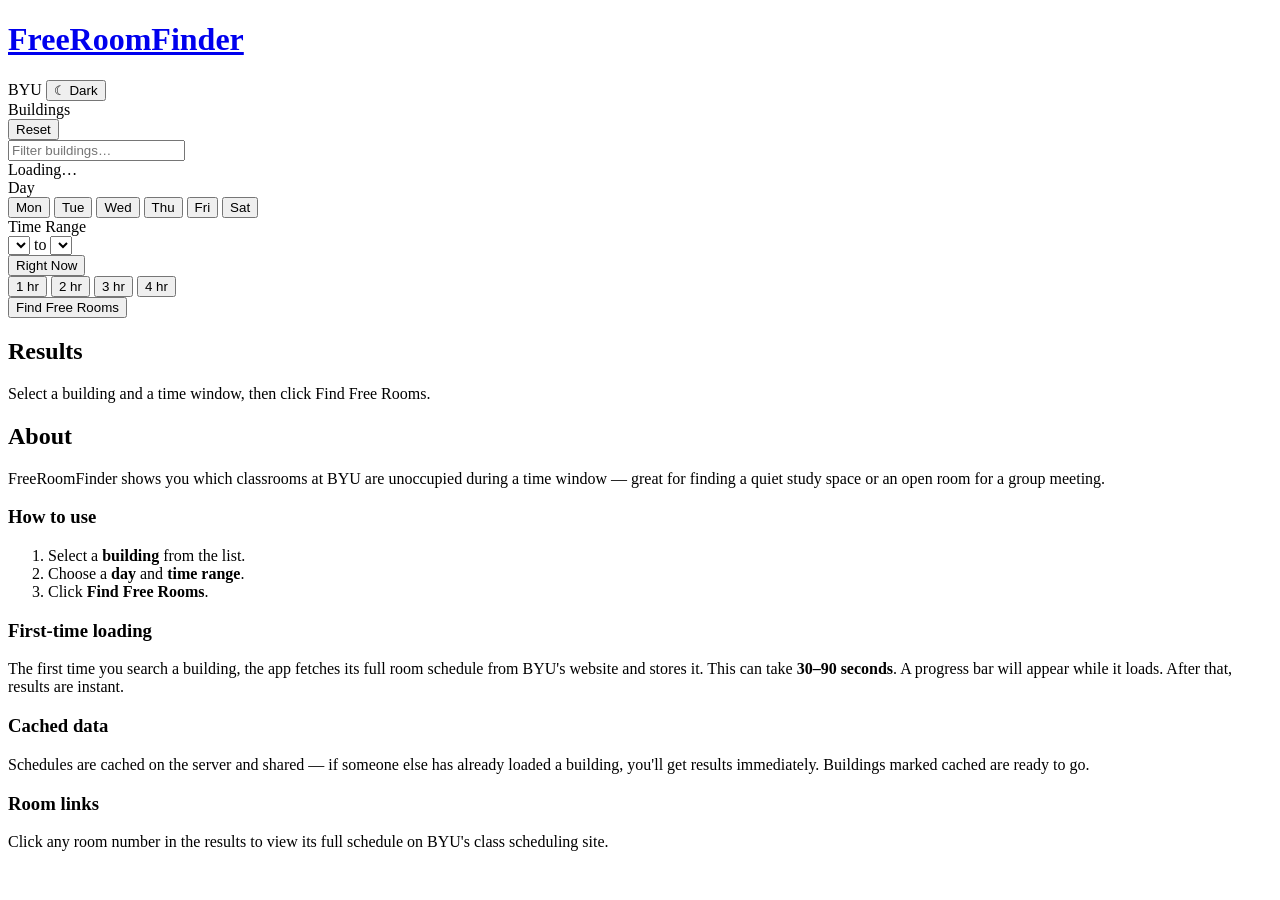
==== frontend/index.html @ ea285a40 "added right now button" ====
<!DOCTYPE html>
<html lang="en">
<head>
  <meta charset="UTF-8">
  <meta name="viewport" content="width=device-width, initial-scale=1.0">
  <title>FreeRoomFinder – BYU</title>
  <link rel="icon" type="image/svg+xml" href="/static/favicon.svg">
  <link rel="stylesheet" href="/static/style.css">
</head>
<body>

<header>
  <h1><a href="/" class="home-link">FreeRoomFinder</a></h1>
  <span class="term-label" id="term-label">BYU</span>
  <button class="theme-toggle" id="btn-theme">&#9790; Dark</button>
</header>

<main>
  <!-- Controls -->
  <div class="card controls">

    <div class="field-group">
      <label>Buildings</label>
      <div class="building-actions">
        <button id="btn-reset">Reset</button>
      </div>
      <input type="text" id="building-search" class="building-search" placeholder="Filter buildings…" autocomplete="off">
      <div id="building-list" class="building-list">
        <div class="placeholder-msg">Loading…</div>
      </div>
    </div>

    <div class="field-group">
      <label>Day</label>
      <div class="day-buttons" id="day-selector">
        <button class="day-btn" data-day="Monday">Mon</button>
        <button class="day-btn" data-day="Tuesday">Tue</button>
        <button class="day-btn" data-day="Wednesday">Wed</button>
        <button class="day-btn" data-day="Thursday">Thu</button>
        <button class="day-btn" data-day="Friday">Fri</button>
        <button class="day-btn" data-day="Saturday">Sat</button>
      </div>
    </div>

    <div class="field-group">
      <label>Time Range</label>
      <div class="time-range">
        <select id="start-time"></select>
        <span>to</span>
        <select id="end-time"></select>
      </div>
      <div class="right-now-row">
        <button id="btn-right-now" class="right-now-btn">Right Now</button>
        <div class="hour-selector">
          <button class="hour-btn" data-hours="1">1 hr</button>
          <button class="hour-btn hour-btn-default" data-hours="2">2 hr</button>
          <button class="hour-btn" data-hours="3">3 hr</button>
          <button class="hour-btn" data-hours="4">4 hr</button>
        </div>
      </div>
    </div>

    <div id="selected-building-info" class="selected-building-info" style="display:none"></div>
    <button id="btn-search">Find Free Rooms</button>
  </div>

  <!-- Results -->
  <div class="card results">
    <div class="results-header">
      <h2>Results</h2>
      <span class="results-count" id="results-count" style="display:none"></span>
    </div>

    <div id="progress-area"></div>
    <div id="error-area"></div>

    <div id="results-placeholder" class="placeholder-msg">
      Select a building and a time window, then click Find Free Rooms.
    </div>

    <div class="table-scroll">
      <table id="results-table" style="display:none">
        <thead>
          <tr>
            <th>Building</th>
            <th>Room</th>
            <th>Description</th>
            <th>Capacity</th>
            <th>Available During Window</th>
          </tr>
        </thead>
        <tbody id="results-body"></tbody>
      </table>
    </div>
  </div>

  <!-- About / Info -->
  <aside class="card info-panel">
    <h2>About</h2>
    <p>FreeRoomFinder shows you which classrooms at BYU are unoccupied during a time window — great for finding a quiet study space or an open room for a group meeting.</p>

    <h3>How to use</h3>
    <ol>
      <li>Select a <strong>building</strong> from the list.</li>
      <li>Choose a <strong>day</strong> and <strong>time range</strong>.</li>
      <li>Click <strong>Find Free Rooms</strong>.</li>
    </ol>

    <h3>First-time loading</h3>
    <p>The first time you search a building, the app fetches its full room schedule from BYU's website and stores it. This can take <strong>30–90 seconds</strong>. A progress bar will appear while it loads. After that, results are instant.</p>

    <h3>Cached data</h3>
    <p>Schedules are cached on the server and shared — if someone else has already loaded a building, you'll get results immediately. Buildings marked <span class="info-badge-example">cached</span> are ready to go.</p>

    <h3>Room links</h3>
    <p>Click any room number in the results to view its full schedule on BYU's class scheduling site.</p>
  </aside>
</main>

<script src="/static/app.js"></script>
</body>
</html>
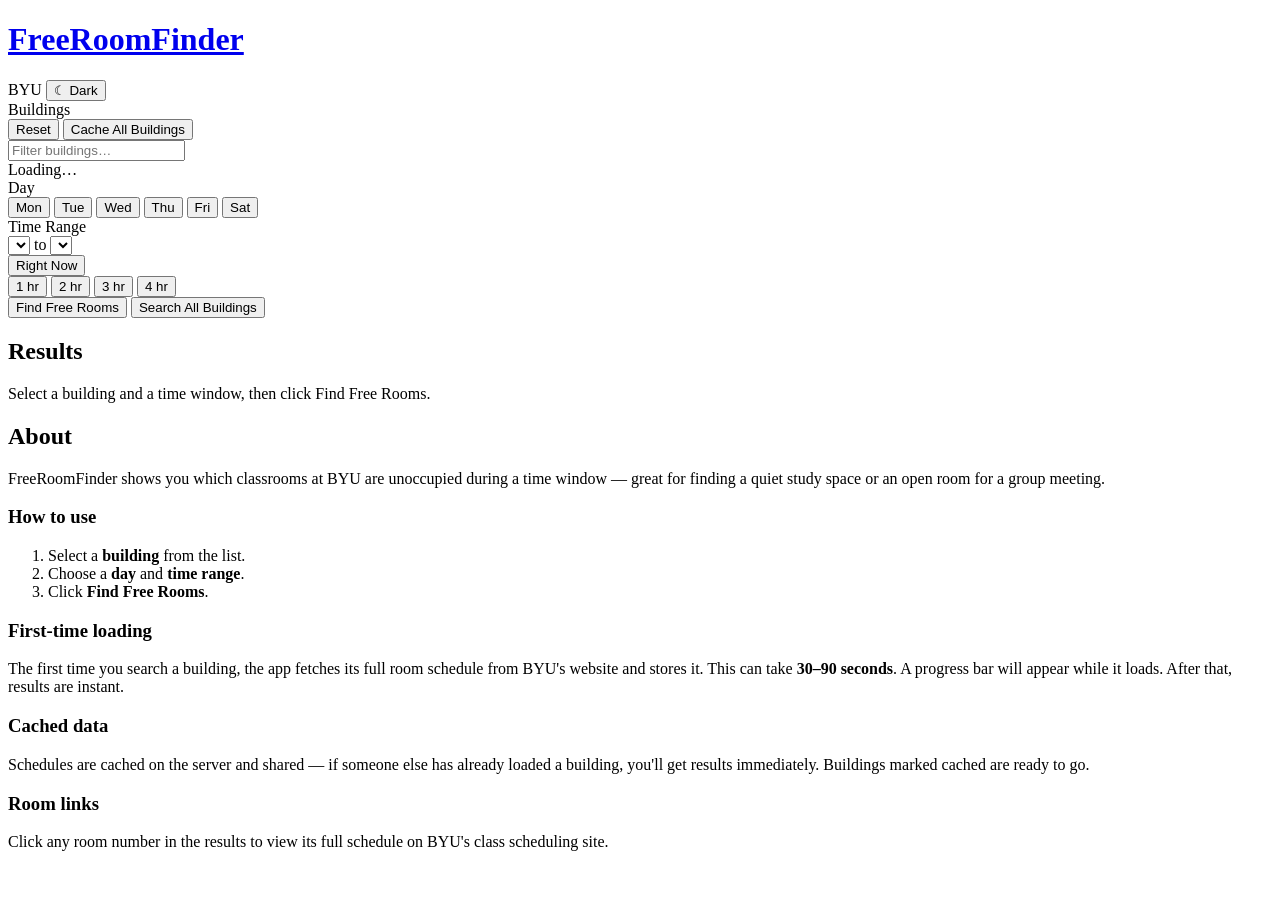
==== commit bde1c9ce: "new buttons" ====
--- a/frontend/index.html
+++ b/frontend/index.html
@@ -23,6 +23,7 @@
       <label>Buildings</label>
       <div class="building-actions">
         <button id="btn-reset">Reset</button>
+        <button id="btn-cache-all">Cache All Buildings</button>
       </div>
       <input type="text" id="building-search" class="building-search" placeholder="Filter buildings…" autocomplete="off">
       <div id="building-list" class="building-list">
@@ -62,6 +63,7 @@
 
     <div id="selected-building-info" class="selected-building-info" style="display:none"></div>
     <button id="btn-search">Find Free Rooms</button>
+    <button id="btn-search-all">Search All Buildings</button>
   </div>
 
   <!-- Results -->
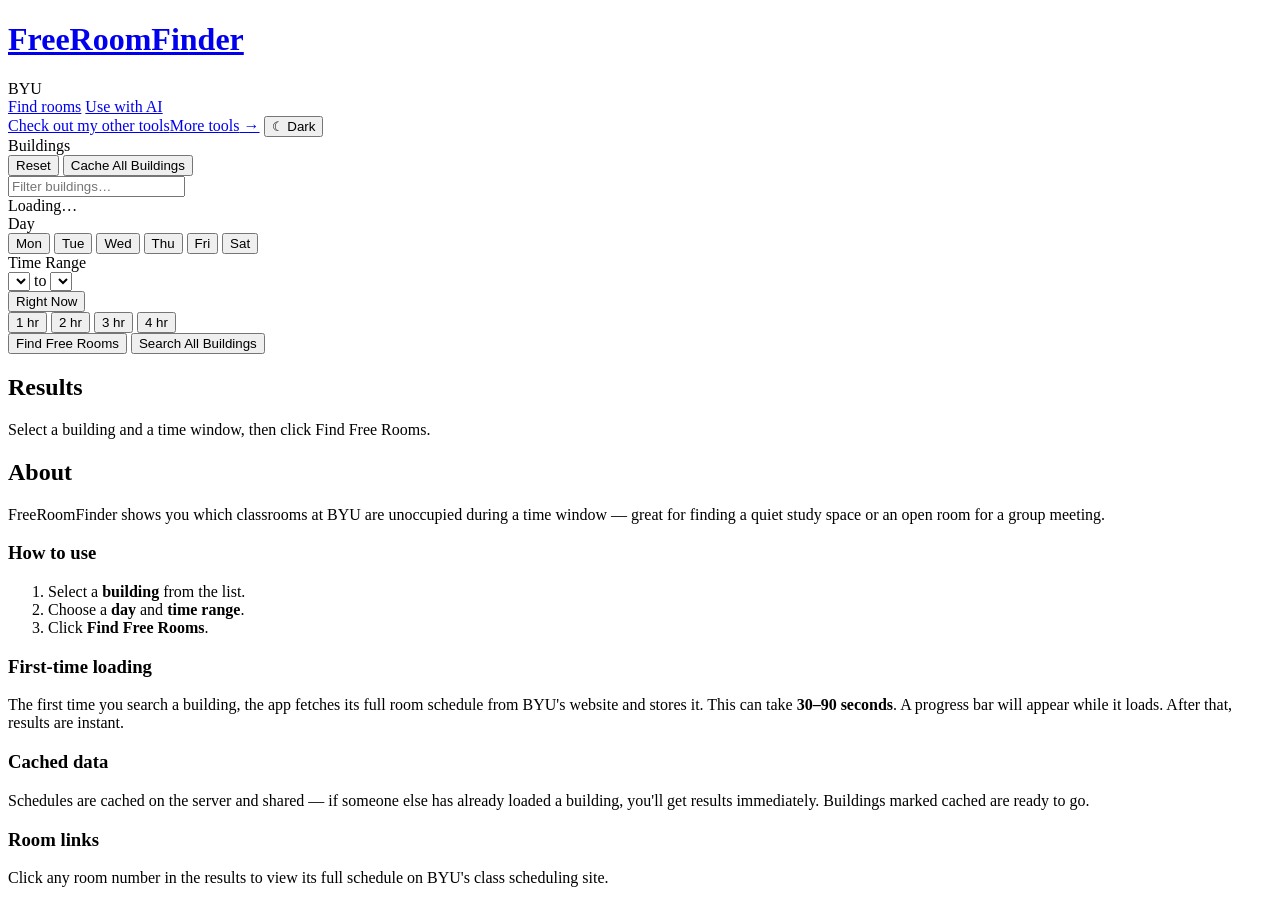
==== commit 0992cf2a: "add "Use with AI" page and header nav with portfolio link New /ai page explains how to connect the M" ====
--- a/frontend/index.html
+++ b/frontend/index.html
@@ -12,6 +12,12 @@
 <header>
   <h1><a href="/" class="home-link">FreeRoomFinder</a></h1>
   <span class="term-label" id="term-label">BYU</span>
+  <span class="header-break"></span>
+  <nav class="header-nav">
+    <a href="/" aria-current="page">Find rooms</a>
+    <a href="/ai">Use with AI</a>
+  </nav>
+  <a class="other-tools" href="https://willholland.dev" target="_blank" rel="noopener"><span class="long-label">Check out my other tools</span><span class="short-label">More tools</span> &rarr;</a>
   <button class="theme-toggle" id="btn-theme">&#9790; Dark</button>
 </header>
 
@@ -23,7 +29,7 @@
       <label>Buildings</label>
       <div class="building-actions">
         <button id="btn-reset">Reset</button>
-        <button id="btn-cache-all">Cache All Buildings</button>
+        <button id="btn-cache-all" type="button">Cache All Buildings</button>
       </div>
       <input type="text" id="building-search" class="building-search" placeholder="Filter buildings…" autocomplete="off">
       <div id="building-list" class="building-list">
@@ -63,7 +69,7 @@
 
     <div id="selected-building-info" class="selected-building-info" style="display:none"></div>
     <button id="btn-search">Find Free Rooms</button>
-    <button id="btn-search-all">Search All Buildings</button>
+    <button id="btn-search-all" type="button">Search All Buildings</button>
   </div>
 
   <!-- Results -->
@@ -71,6 +77,7 @@
     <div class="results-header">
       <h2>Results</h2>
       <span class="results-count" id="results-count" style="display:none"></span>
+      <button id="btn-study-filter" type="button" class="filter-btn" style="display:none">Study spaces</button>
     </div>
 
     <div id="progress-area"></div>
@@ -78,6 +85,11 @@
 
     <div id="results-placeholder" class="placeholder-msg">
       Select a building and a time window, then click Find Free Rooms.
+    </div>
+
+    <div id="results-search-wrap" style="display:none">
+      <input type="text" id="results-search" class="results-search-input"
+             placeholder="Filter results…" autocomplete="off">
     </div>
 
     <div class="table-scroll">
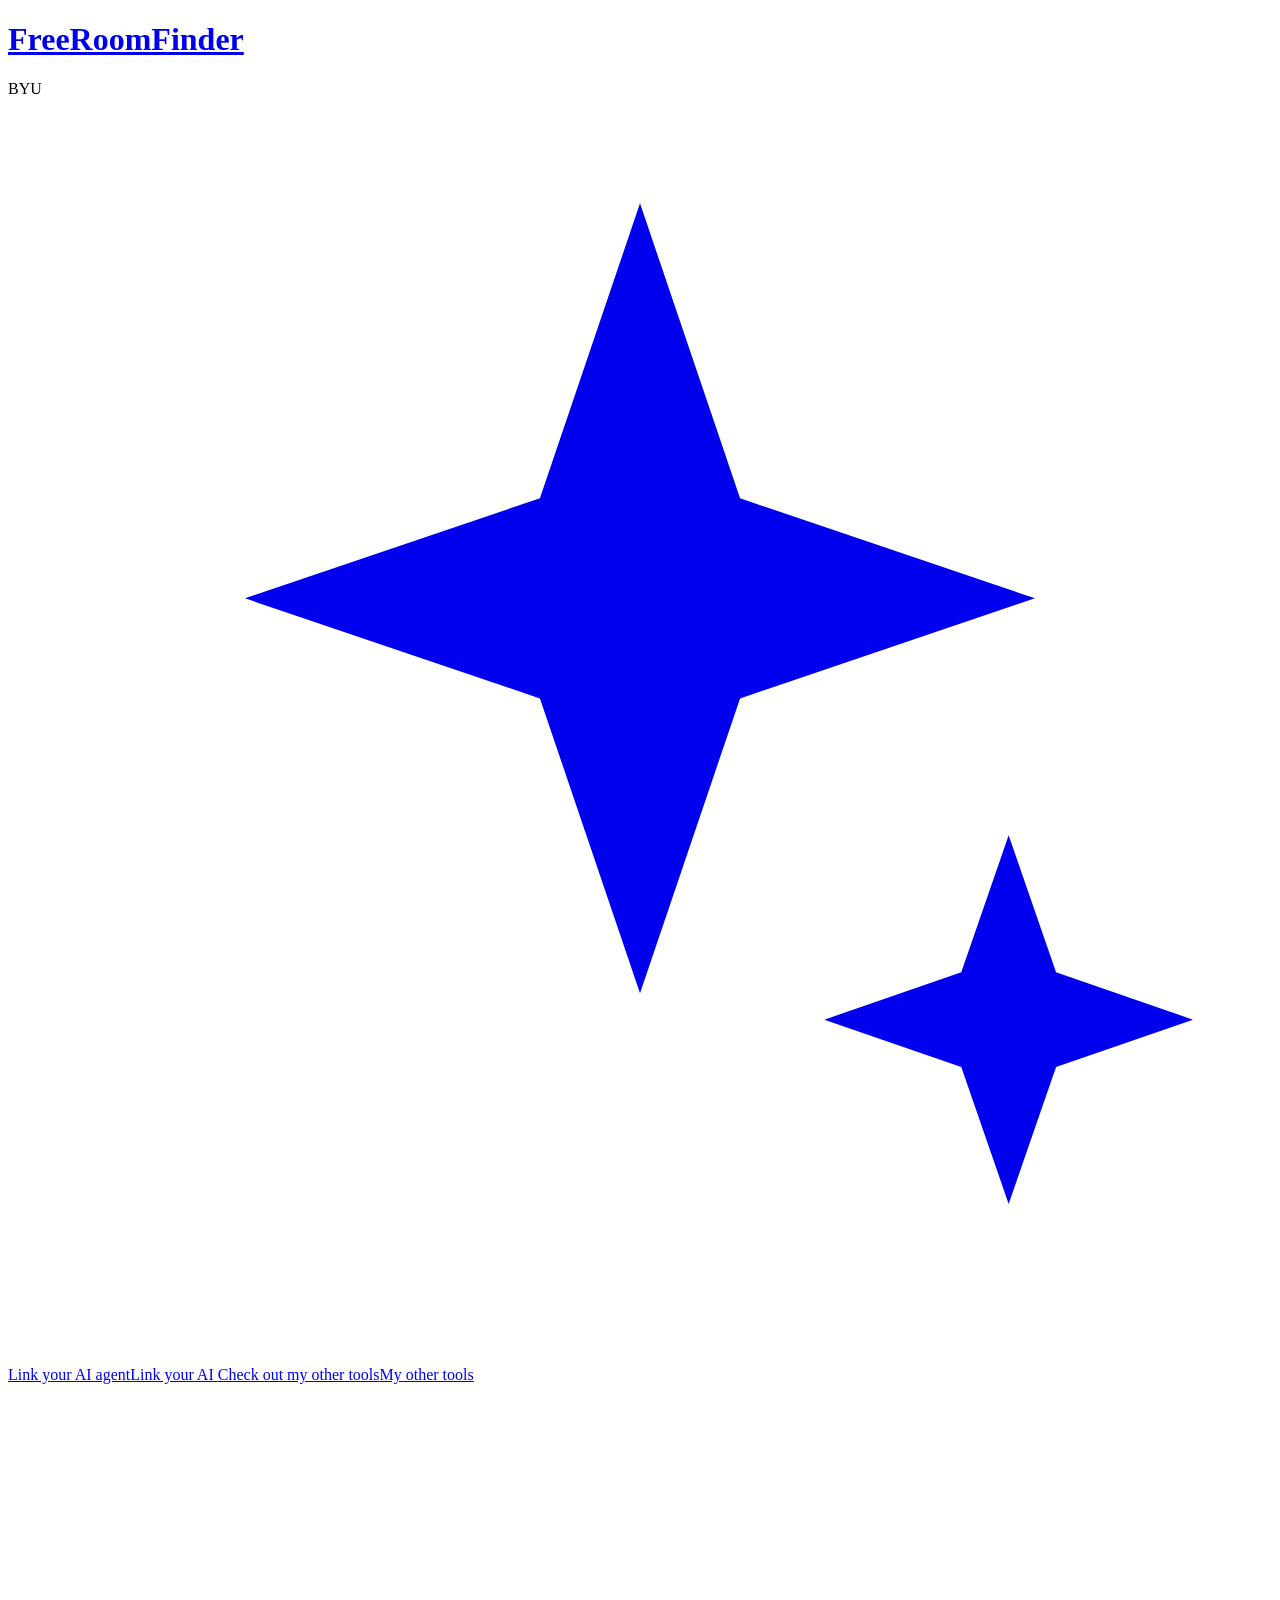
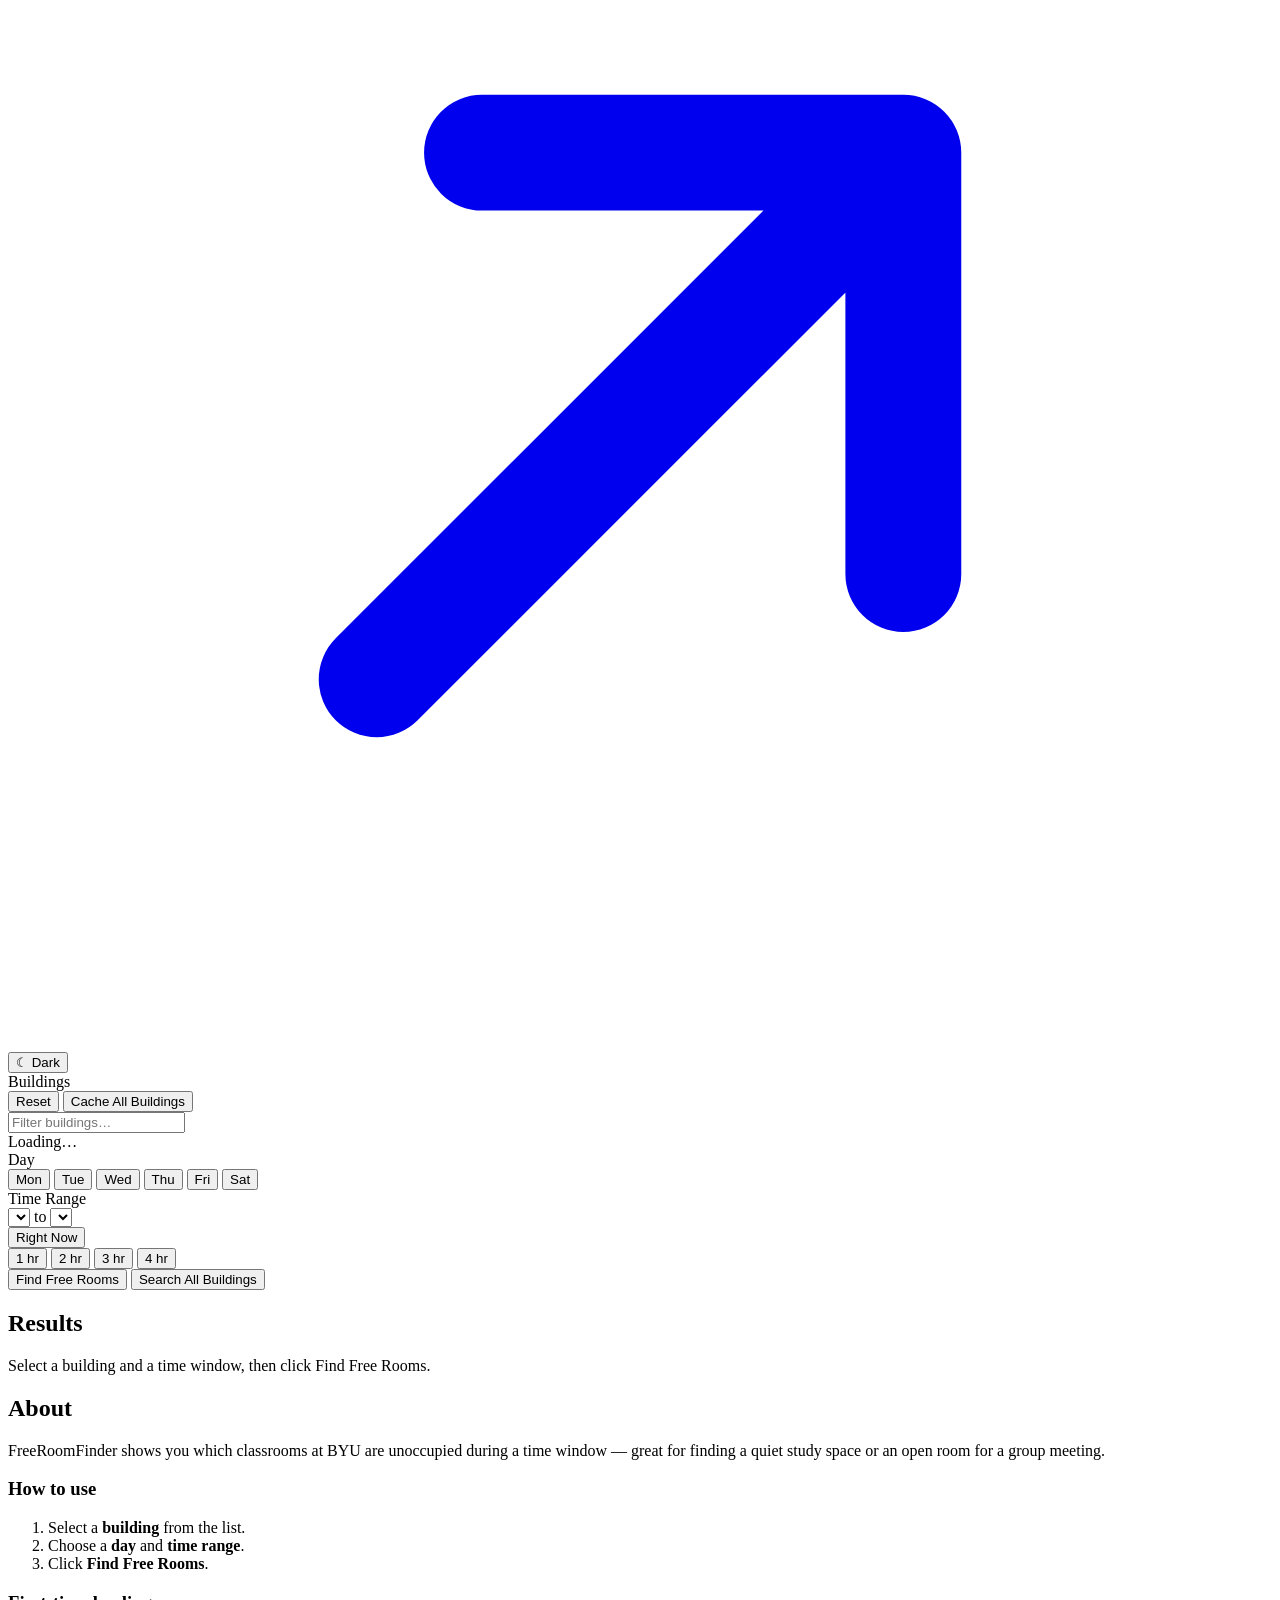
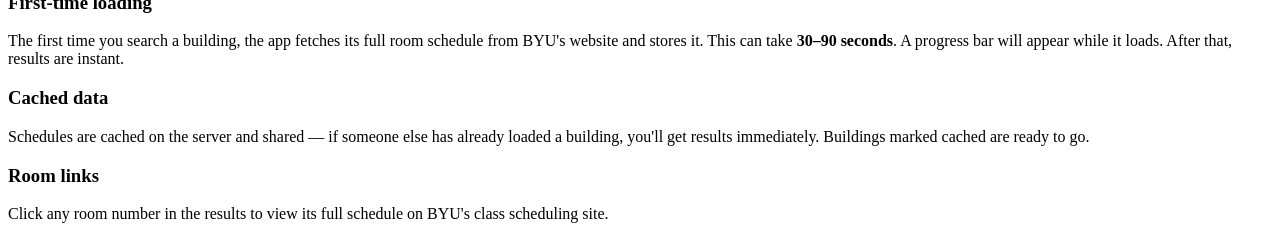
==== commit 5d8e79be: "redesign AI page and header buttons Header: replace the Find rooms / Use with AI nav with two pill b" ====
--- a/frontend/index.html
+++ b/frontend/index.html
@@ -12,12 +12,16 @@
 <header>
   <h1><a href="/" class="home-link">FreeRoomFinder</a></h1>
   <span class="term-label" id="term-label">BYU</span>
-  <span class="header-break"></span>
-  <nav class="header-nav">
-    <a href="/" aria-current="page">Find rooms</a>
-    <a href="/ai">Use with AI</a>
-  </nav>
-  <a class="other-tools" href="https://willholland.dev" target="_blank" rel="noopener"><span class="long-label">Check out my other tools</span><span class="short-label">More tools</span> &rarr;</a>
+  <div class="header-actions">
+    <a class="header-btn header-btn-primary" href="/ai">
+      <svg viewBox="0 0 24 24" fill="currentColor" aria-hidden="true"><path d="M12 2l1.9 5.6L19.5 9.5l-5.6 1.9L12 17l-1.9-5.6L4.5 9.5l5.6-1.9L12 2zm7 12l.9 2.6 2.6.9-2.6.9L19 21l-.9-2.6-2.6-.9 2.6-.9L19 14z"/></svg>
+      <span class="long-label">Link your AI agent</span><span class="short-label">Link your AI</span>
+    </a>
+    <a class="header-btn" href="https://willholland.dev" target="_blank" rel="noopener">
+      <span class="long-label">Check out my other tools</span><span class="short-label">My other tools</span>
+      <svg viewBox="0 0 24 24" fill="none" stroke="currentColor" stroke-width="2.2" stroke-linecap="round" stroke-linejoin="round" aria-hidden="true"><path d="M7 17L17 7M9 7h8v8"/></svg>
+    </a>
+  </div>
   <button class="theme-toggle" id="btn-theme">&#9790; Dark</button>
 </header>
 
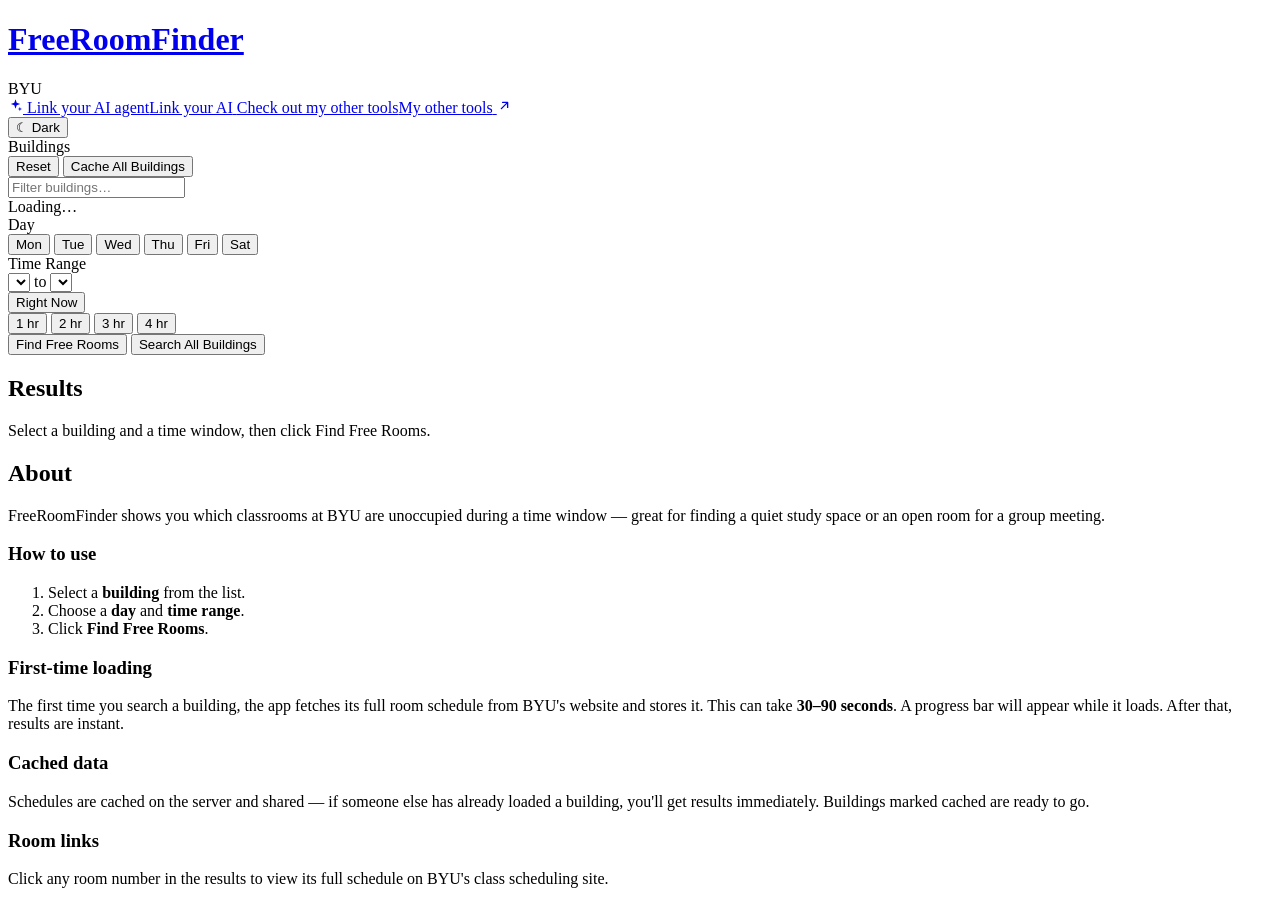
==== commit 8d5d43fe: "fix stale stylesheet after deploy breaking the header Browsers heuristically cached style.css (no Ca" ====
--- a/frontend/index.html
+++ b/frontend/index.html
@@ -5,7 +5,7 @@
   <meta name="viewport" content="width=device-width, initial-scale=1.0">
   <title>FreeRoomFinder – BYU</title>
   <link rel="icon" type="image/svg+xml" href="/static/favicon.svg">
-  <link rel="stylesheet" href="/static/style.css">
+  <link rel="stylesheet" href="/static/style.css?v=3">
 </head>
 <body>
 
@@ -14,12 +14,12 @@
   <span class="term-label" id="term-label">BYU</span>
   <div class="header-actions">
     <a class="header-btn header-btn-primary" href="/ai">
-      <svg viewBox="0 0 24 24" fill="currentColor" aria-hidden="true"><path d="M12 2l1.9 5.6L19.5 9.5l-5.6 1.9L12 17l-1.9-5.6L4.5 9.5l5.6-1.9L12 2zm7 12l.9 2.6 2.6.9-2.6.9L19 21l-.9-2.6-2.6-.9 2.6-.9L19 14z"/></svg>
+      <svg width="15" height="15" viewBox="0 0 24 24" fill="currentColor" aria-hidden="true"><path d="M12 2l1.9 5.6L19.5 9.5l-5.6 1.9L12 17l-1.9-5.6L4.5 9.5l5.6-1.9L12 2zm7 12l.9 2.6 2.6.9-2.6.9L19 21l-.9-2.6-2.6-.9 2.6-.9L19 14z"/></svg>
       <span class="long-label">Link your AI agent</span><span class="short-label">Link your AI</span>
     </a>
     <a class="header-btn" href="https://willholland.dev" target="_blank" rel="noopener">
       <span class="long-label">Check out my other tools</span><span class="short-label">My other tools</span>
-      <svg viewBox="0 0 24 24" fill="none" stroke="currentColor" stroke-width="2.2" stroke-linecap="round" stroke-linejoin="round" aria-hidden="true"><path d="M7 17L17 7M9 7h8v8"/></svg>
+      <svg width="15" height="15" viewBox="0 0 24 24" fill="none" stroke="currentColor" stroke-width="2.2" stroke-linecap="round" stroke-linejoin="round" aria-hidden="true"><path d="M7 17L17 7M9 7h8v8"/></svg>
     </a>
   </div>
   <button class="theme-toggle" id="btn-theme">&#9790; Dark</button>
@@ -135,6 +135,6 @@
   </aside>
 </main>
 
-<script src="/static/app.js"></script>
+<script src="/static/app.js?v=3"></script>
 </body>
 </html>
